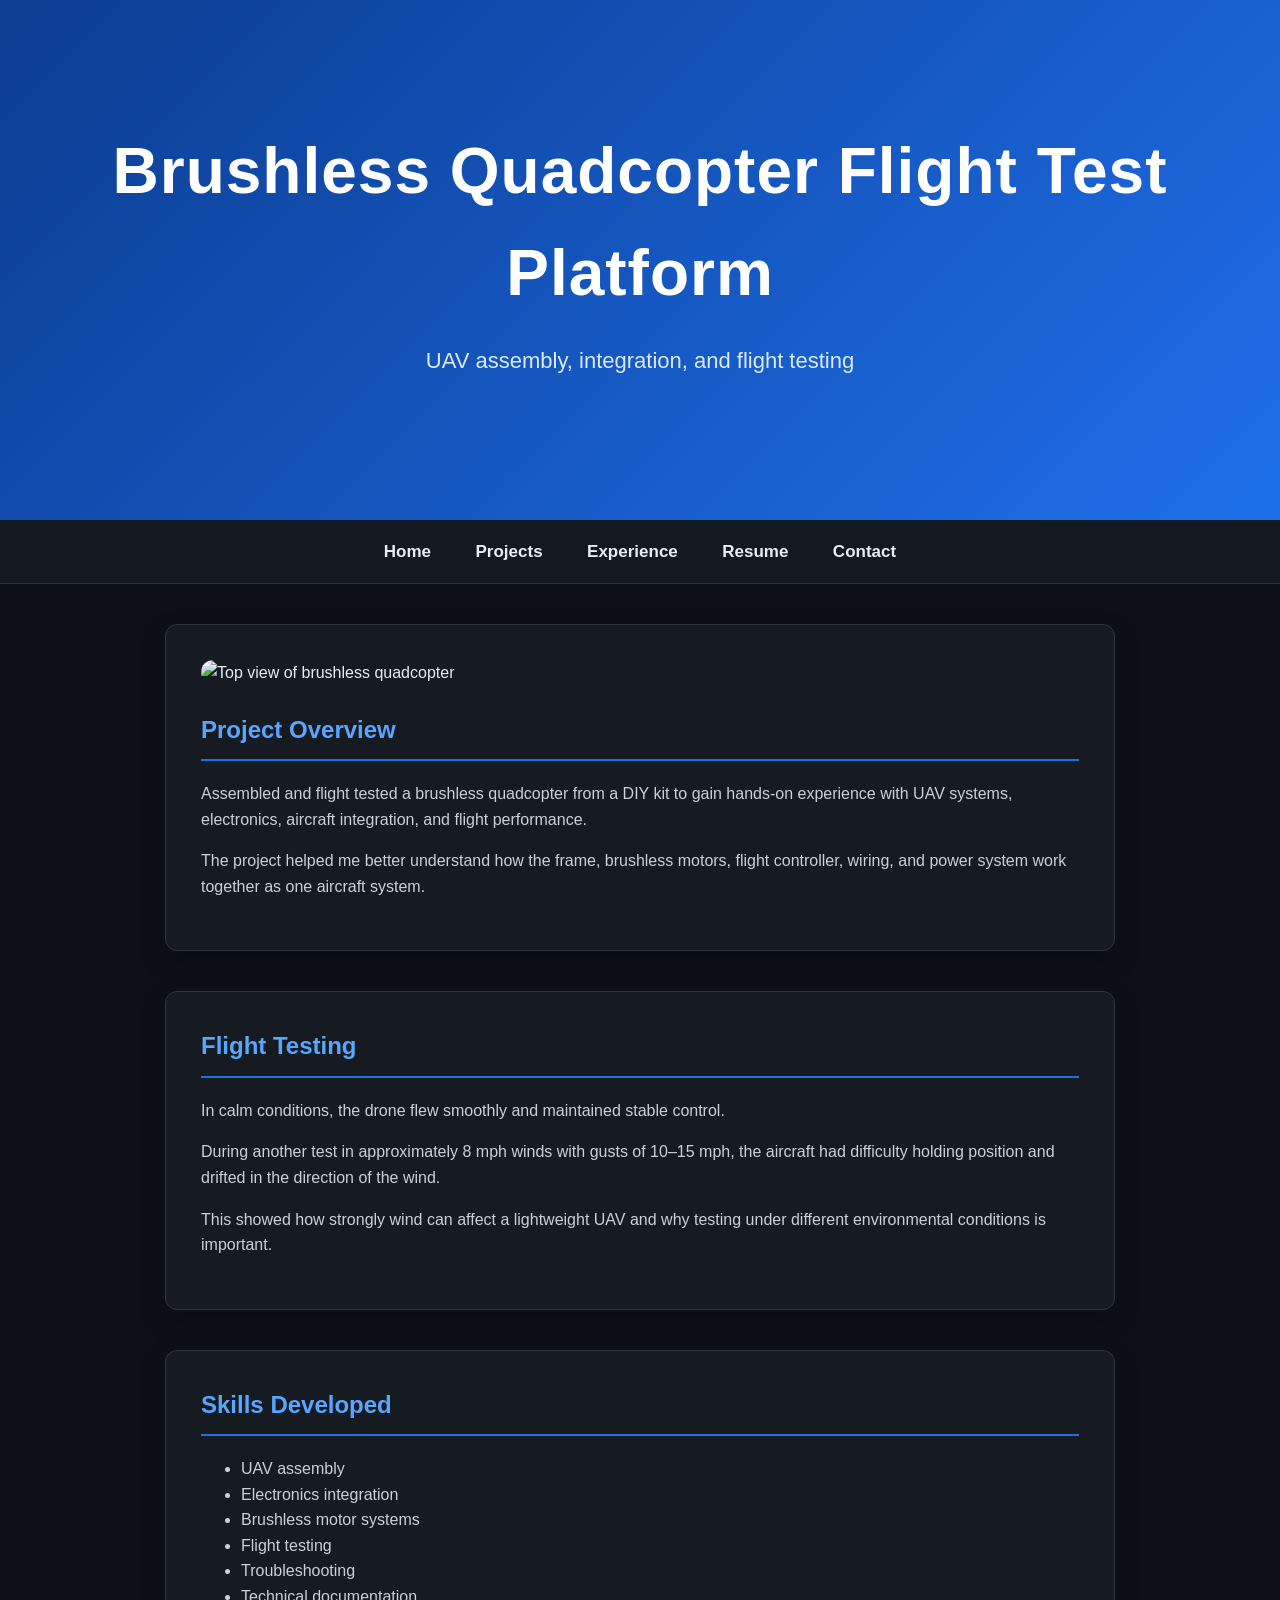
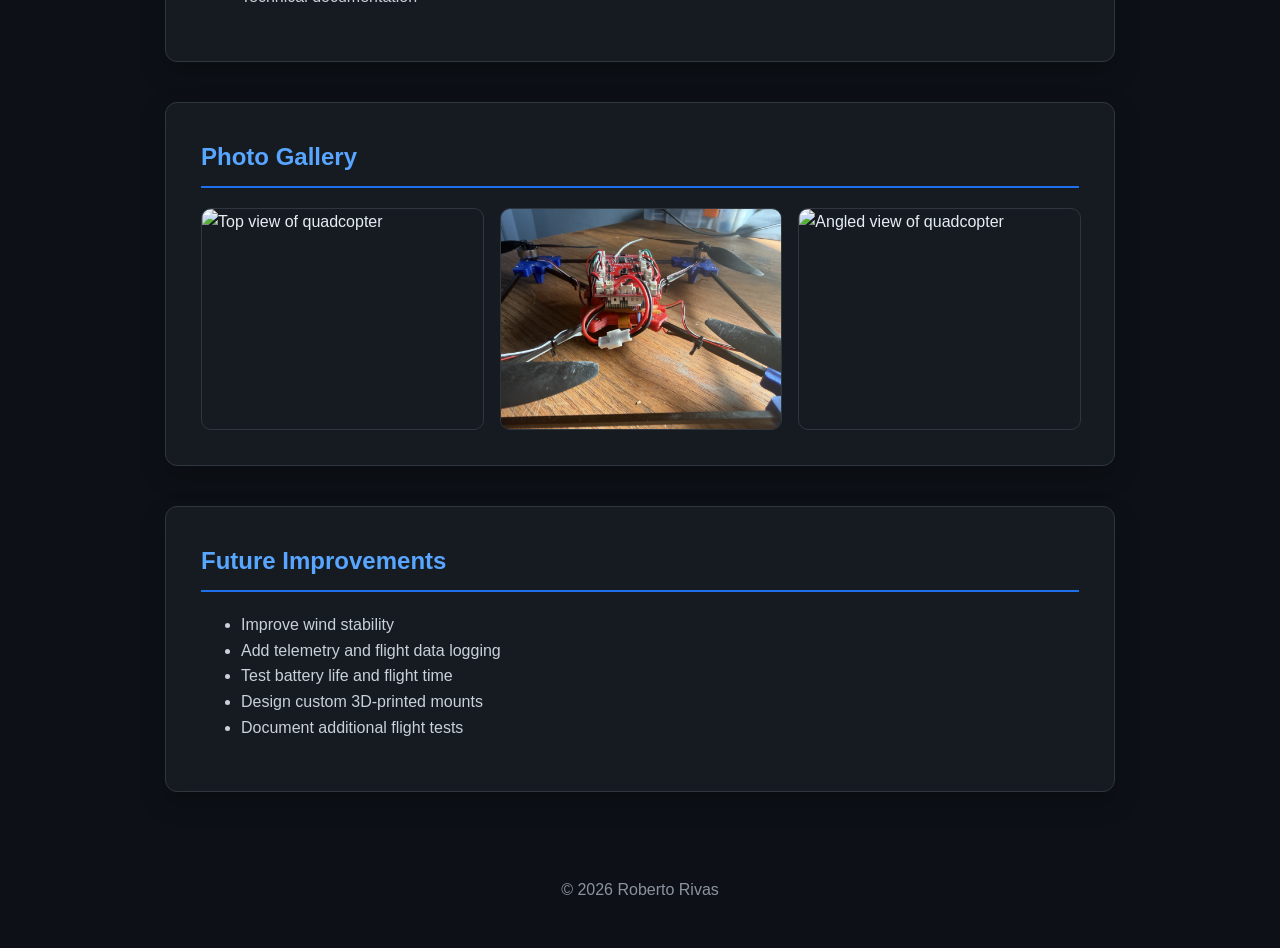
==== drone.html @ 7c35ae9d "updated drone.html, added images for drone angles, and updated projects.html and styles.css for new " ====
<!DOCTYPE html>
<html lang="en">

<head>
    <meta charset="UTF-8">
    <meta name="viewport" content="width=device-width, initial-scale=1.0">

    <title>Brushless Quadcopter | Roberto Rivas</title>

    <link rel="stylesheet" href="styles.css">
</head>

<body>

<header>
    <h1>Brushless Quadcopter Flight Test Platform</h1>
    <p>UAV assembly, integration, and flight testing</p>
</header>

<nav>
    <a href="index.html">Home</a>
    <a href="projects.html">Projects</a>
    <a href="index.html#experience">Experience</a>
    <a href="index.html#resume">Resume</a>
    <a href="index.html#contact">Contact</a>
</nav>

<section>
    <img class="hero-image" src="images/drone-top.jpg"
         alt="Top view of brushless quadcopter">

    <h2>Project Overview</h2>

    <p>
        Assembled and flight tested a brushless quadcopter from a DIY kit
        to gain hands-on experience with UAV systems, electronics,
        aircraft integration, and flight performance.
    </p>

    <p>
        The project helped me better understand how the frame, brushless
        motors, flight controller, wiring, and power system work together
        as one aircraft system.
    </p>
</section>

<section>
    <h2>Flight Testing</h2>

    <p>
        In calm conditions, the drone flew smoothly and maintained stable
        control.
    </p>

    <p>
        During another test in approximately 8 mph winds with gusts of
        10–15 mph, the aircraft had difficulty holding position and
        drifted in the direction of the wind.
    </p>

    <p>
        This showed how strongly wind can affect a lightweight UAV and
        why testing under different environmental conditions is important.
    </p>
</section>

<section>
    <h2>Skills Developed</h2>

    <ul>
        <li>UAV assembly</li>
        <li>Electronics integration</li>
        <li>Brushless motor systems</li>
        <li>Flight testing</li>
        <li>Troubleshooting</li>
        <li>Technical documentation</li>
    </ul>
</section>

<section>
    <h2>Photo Gallery</h2>

    <div class="gallery">
        <img src="images/drone-top.jpg"
             alt="Top view of quadcopter">

        <img src="images/drone-close.jpg"
             alt="Close-up of quadcopter electronics">

        <img src="images/drone-angle.jpg"
             alt="Angled view of quadcopter">
    </div>
</section>

<section>
    <h2>Future Improvements</h2>

    <ul>
        <li>Improve wind stability</li>
        <li>Add telemetry and flight data logging</li>
        <li>Test battery life and flight time</li>
        <li>Design custom 3D-printed mounts</li>
        <li>Document additional flight tests</li>
    </ul>
</section>

<footer>
    © 2026 Roberto Rivas
</footer>

</body>
</html>
---- styles.css ----
html {
    scroll-behavior: smooth;
}

body {
    font-family: Arial, Helvetica, sans-serif;
    background: #0d1117;
    color: #e6edf3;
    margin: 0;
    line-height: 1.6;
}

/* ================= HEADER ================= */

header {
    background: linear-gradient(135deg, #0B3D91, #1f6feb);
    color: white;
    text-align: center;
    padding: 120px 20px;
}

header h1 {
    margin: 0;
    font-size: 64px;
    font-weight: 700;
    letter-spacing: 1px;
}

header p {
    margin-top: 18px;
    font-size: 22px;
    color: #dbeafe;
}

/* ================= NAVIGATION ================= */

nav {
    background: rgba(22, 27, 34, 0.95);
    padding: 18px;
    text-align: center;
    position: sticky;
    top: 0;
    z-index: 1000;
    border-bottom: 1px solid #30363d;
    backdrop-filter: blur(10px);
}

nav a {
    color: #e6edf3;
    text-decoration: none;
    margin: 0 20px;
    font-weight: bold;
    font-size: 17px;
    transition: 0.25s;
}

nav a:hover {
    color: #58a6ff;
}

/* ================= SECTIONS ================= */

section {
    max-width: 950px;
    margin: 40px auto;
    background: #161b22;
    border: 1px solid #30363d;
    border-radius: 12px;
    padding: 35px;
    box-sizing: border-box;
    box-shadow: 0 10px 25px rgba(0,0,0,.25);
}

h2 {
    color: #58a6ff;
    border-bottom: 2px solid #1f6feb;
    padding-bottom: 10px;
    margin-top: 0;
}

section p,
section li {
    color: #c9d1d9;
}

/* ================= BUTTON ================= */

.button {
    display: inline-block;
    margin-top: 20px;
    padding: 14px 26px;
    background: #1f6feb;
    color: white;
    text-decoration: none;
    border-radius: 8px;
    font-weight: bold;
    transition: .25s;
}

.button:hover {
    background: #388bfd;
    transform: translateY(-3px);
}

/* ================= PROJECT CARDS ================= */

.project-card {
    background: #0d1117;
    border-left: 5px solid #58a6ff;
    border-radius: 10px;
    padding: 25px;
    margin-top: 25px;
    border: 1px solid #30363d;
    transition: .25s;
}

.project-card:hover {
    transform: translateY(-6px);
    box-shadow: 0 12px 30px rgba(0,0,0,.35);
    border-color: #58a6ff;
}

.project-card h3 {
    color: white;
    margin-top: 0;
}

section a {
    color: #58a6ff;
}

/* ================= FOOTER ================= */

footer {
    text-align: center;
    color: #8b949e;
    padding: 45px;
}

/* ================= MOBILE ================= */

@media (max-width: 600px) {

    header {
        padding: 80px 20px;
    }

    header h1 {
        font-size: 42px;
    }

    header p {
        font-size: 18px;
    }

    nav a {
        display: block;
        margin: 12px 0;
    }

    section {
        margin: 18px;
        padding: 25px;
    }
}
.hero-image {
    width: 100%;
    border-radius: 12px;
    margin-bottom: 25px;
    display: block;
}

.gallery {
    display: grid;
    grid-template-columns: repeat(3, 1fr);
    gap: 18px;
}

.gallery img {
    width: 100%;
    height: 220px;
    object-fit: cover;
    border-radius: 10px;
    border: 1px solid #30363d;
}

@media (max-width: 700px) {
    .gallery {
        grid-template-columns: 1fr;
    }

    .gallery img {
        height: auto;
    }
}
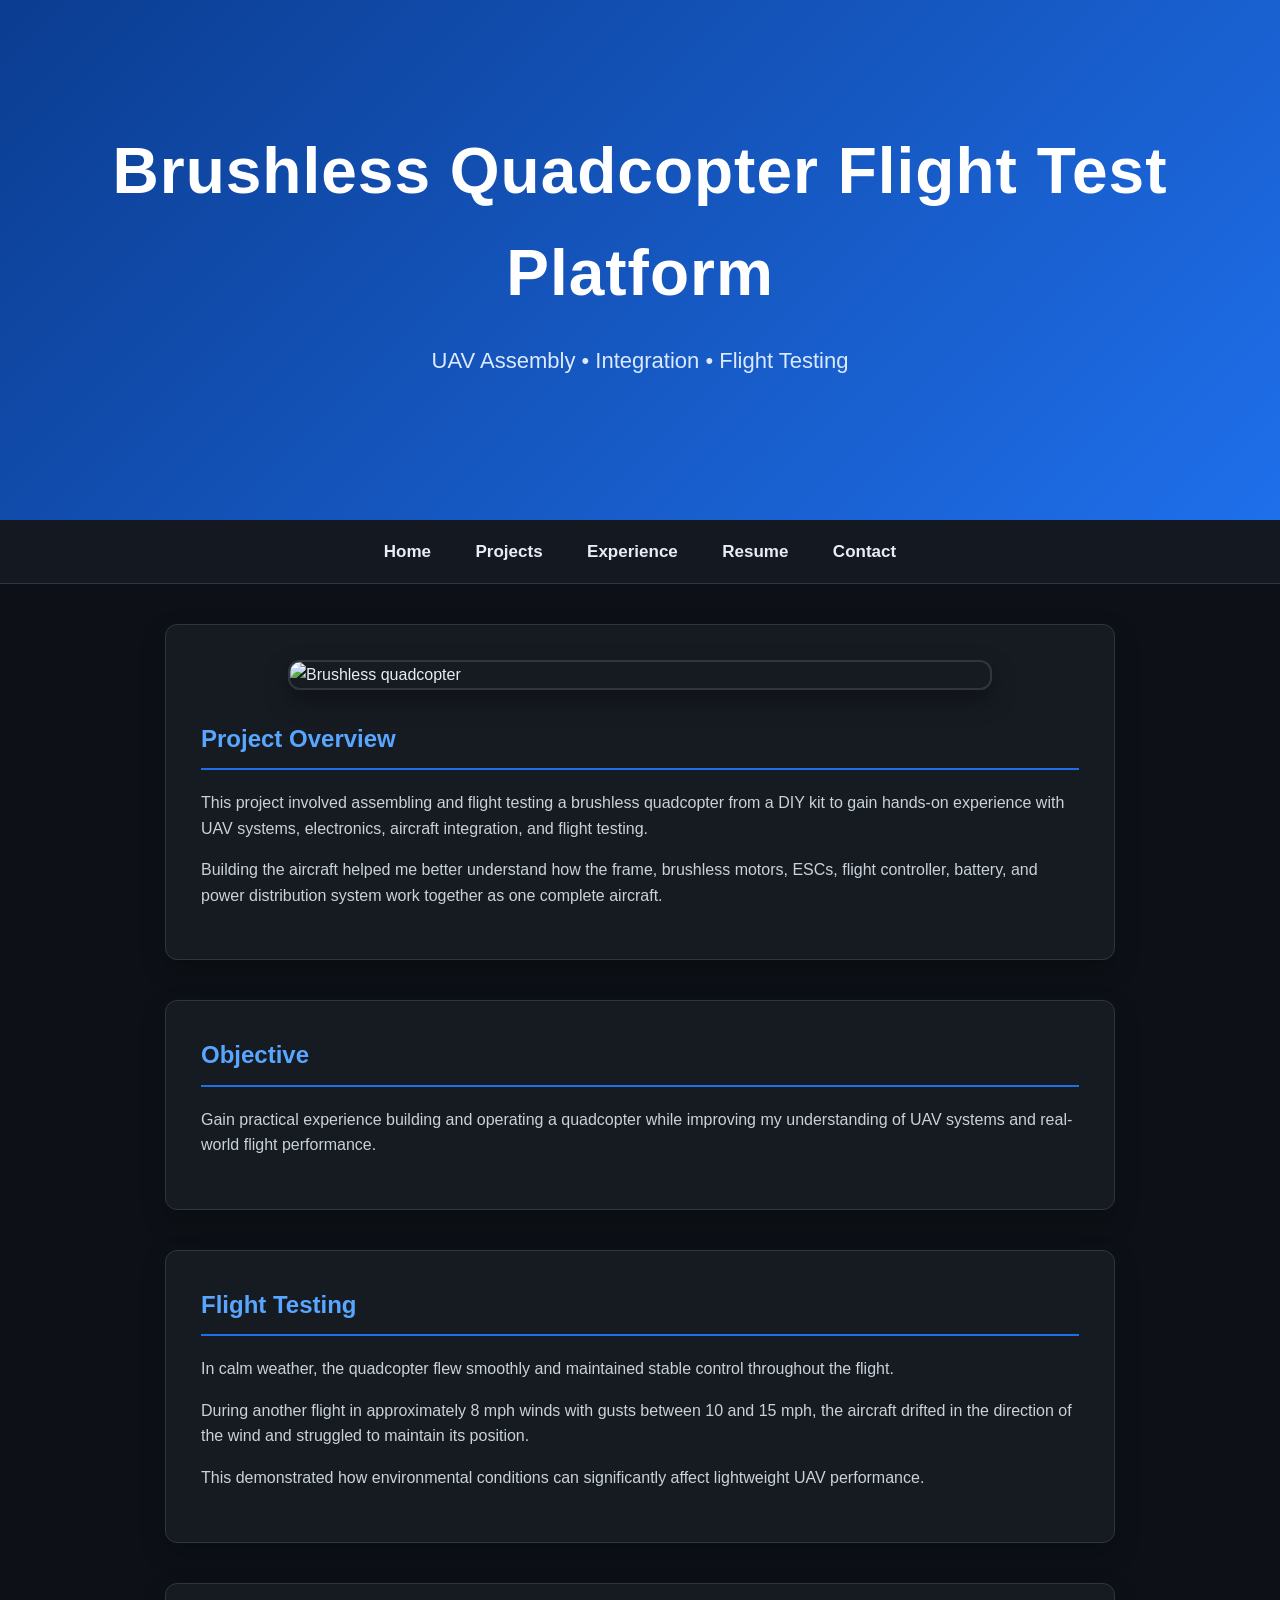
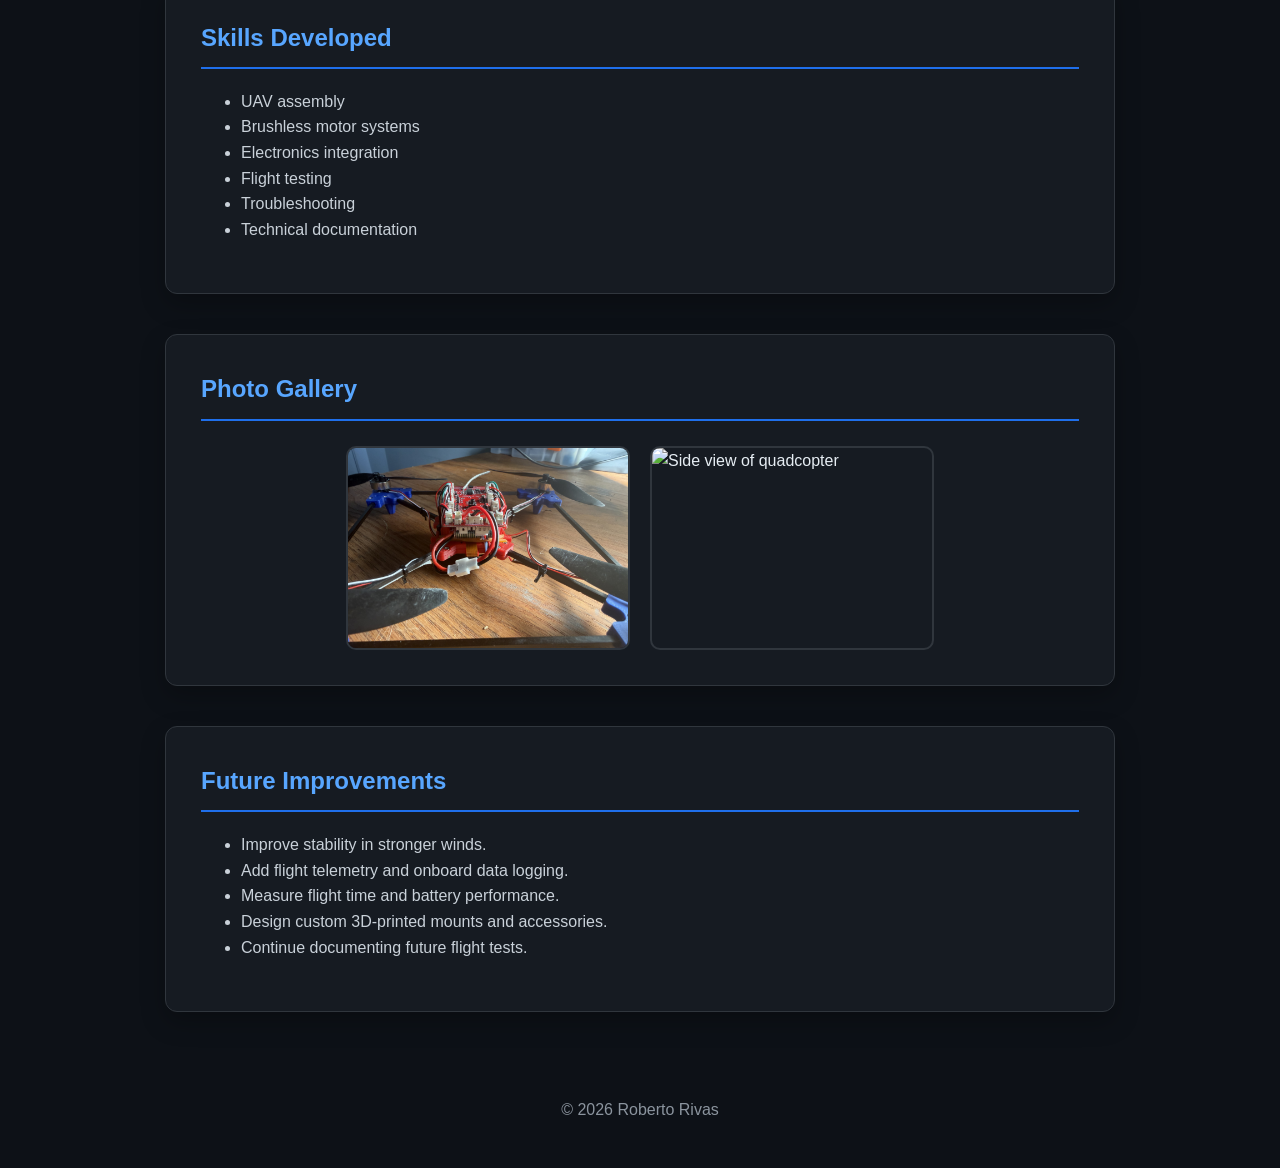
==== commit cce0044e: "updated drone.html and styles.css to improve layout and styling." ====
--- a/drone.html
+++ b/drone.html
@@ -4,7 +4,6 @@
 <head>
     <meta charset="UTF-8">
     <meta name="viewport" content="width=device-width, initial-scale=1.0">
-
     <title>Brushless Quadcopter | Roberto Rivas</title>
 
     <link rel="stylesheet" href="styles.css">
@@ -14,7 +13,7 @@
 
 <header>
     <h1>Brushless Quadcopter Flight Test Platform</h1>
-    <p>UAV assembly, integration, and flight testing</p>
+    <p>UAV Assembly • Integration • Flight Testing</p>
 </header>
 
 <nav>
@@ -26,82 +25,104 @@
 </nav>
 
 <section>
-    <img class="hero-image" src="images/drone-top.jpg"
-         alt="Top view of brushless quadcopter">
+
+    <img class="hero-image"
+         src="images/drone-top.jpg"
+         alt="Brushless quadcopter">
 
     <h2>Project Overview</h2>
 
     <p>
-        Assembled and flight tested a brushless quadcopter from a DIY kit
-        to gain hands-on experience with UAV systems, electronics,
-        aircraft integration, and flight performance.
+        This project involved assembling and flight testing a brushless
+        quadcopter from a DIY kit to gain hands-on experience with UAV
+        systems, electronics, aircraft integration, and flight testing.
     </p>
 
     <p>
-        The project helped me better understand how the frame, brushless
-        motors, flight controller, wiring, and power system work together
-        as one aircraft system.
+        Building the aircraft helped me better understand how the frame,
+        brushless motors, ESCs, flight controller, battery, and power
+        distribution system work together as one complete aircraft.
     </p>
+
 </section>
 
 <section>
+
+    <h2>Objective</h2>
+
+    <p>
+        Gain practical experience building and operating a quadcopter while
+        improving my understanding of UAV systems and real-world flight
+        performance.
+    </p>
+
+</section>
+
+<section>
+
     <h2>Flight Testing</h2>
 
     <p>
-        In calm conditions, the drone flew smoothly and maintained stable
-        control.
+        In calm weather, the quadcopter flew smoothly and maintained stable
+        control throughout the flight.
     </p>
 
     <p>
-        During another test in approximately 8 mph winds with gusts of
-        10–15 mph, the aircraft had difficulty holding position and
-        drifted in the direction of the wind.
+        During another flight in approximately 8 mph winds with gusts between
+        10 and 15 mph, the aircraft drifted in the direction of the wind and
+        struggled to maintain its position.
     </p>
 
     <p>
-        This showed how strongly wind can affect a lightweight UAV and
-        why testing under different environmental conditions is important.
+        This demonstrated how environmental conditions can significantly affect
+        lightweight UAV performance.
     </p>
+
 </section>
 
 <section>
+
     <h2>Skills Developed</h2>
 
     <ul>
         <li>UAV assembly</li>
+        <li>Brushless motor systems</li>
         <li>Electronics integration</li>
-        <li>Brushless motor systems</li>
         <li>Flight testing</li>
         <li>Troubleshooting</li>
         <li>Technical documentation</li>
     </ul>
+
 </section>
 
 <section>
+
     <h2>Photo Gallery</h2>
 
     <div class="gallery">
-        <img src="images/drone-top.jpg"
-             alt="Top view of quadcopter">
 
         <img src="images/drone-close.jpg"
-             alt="Close-up of quadcopter electronics">
+             alt="Drone electronics">
 
         <img src="images/drone-angle.jpg"
-             alt="Angled view of quadcopter">
+             alt="Side view of quadcopter">
+
     </div>
+
 </section>
 
 <section>
+
     <h2>Future Improvements</h2>
 
     <ul>
-        <li>Improve wind stability</li>
-        <li>Add telemetry and flight data logging</li>
-        <li>Test battery life and flight time</li>
-        <li>Design custom 3D-printed mounts</li>
-        <li>Document additional flight tests</li>
+        <li>Improve stability in stronger winds.</li>
+        <li>Add flight telemetry and onboard data logging.</li>
+        <li>Measure flight time and battery performance.</li>
+        <li>Design custom 3D-printed mounts and accessories.</li>
+        <li>Continue documenting future flight tests.</li>
     </ul>
+
 </section>
 
 <footer>
--- a/styles.css
+++ b/styles.css
@@ -51,7 +51,7 @@
     margin: 0 20px;
     font-weight: bold;
     font-size: 17px;
-    transition: 0.25s;
+    transition: .25s;
 }
 
 nav a:hover {
@@ -129,6 +129,42 @@
     color: #58a6ff;
 }
 
+/* ================= DRONE PAGE ================= */
+
+.hero-image {
+    display: block;
+    width: 100%;
+    max-width: 700px;
+    height: auto;
+    margin: 0 auto 30px auto;
+    border-radius: 12px;
+    border: 2px solid #30363d;
+    box-shadow: 0 10px 25px rgba(0,0,0,.35);
+}
+
+.gallery {
+    display: flex;
+    justify-content: center;
+    flex-wrap: wrap;
+    gap: 20px;
+    margin-top: 25px;
+}
+
+.gallery img {
+    width: 280px;
+    height: 200px;
+    object-fit: cover;
+    border-radius: 10px;
+    border: 2px solid #30363d;
+    transition: transform .25s ease, border-color .25s ease;
+    cursor: pointer;
+}
+
+.gallery img:hover {
+    transform: scale(1.04);
+    border-color: #58a6ff;
+}
+
 /* ================= FOOTER ================= */
 
 footer {
@@ -139,7 +175,7 @@
 
 /* ================= MOBILE ================= */
 
-@media (max-width: 600px) {
+@media (max-width: 700px) {
 
     header {
         padding: 80px 20px;
@@ -162,34 +198,19 @@
         margin: 18px;
         padding: 25px;
     }
-}
-.hero-image {
-    width: 100%;
-    border-radius: 12px;
-    margin-bottom: 25px;
-    display: block;
-}
-
-.gallery {
-    display: grid;
-    grid-template-columns: repeat(3, 1fr);
-    gap: 18px;
-}
-
-.gallery img {
-    width: 100%;
-    height: 220px;
-    object-fit: cover;
-    border-radius: 10px;
-    border: 1px solid #30363d;
-}
-
-@media (max-width: 700px) {
+
     .gallery {
-        grid-template-columns: 1fr;
+        flex-direction: column;
+        align-items: center;
     }
 
     .gallery img {
+        width: 100%;
+        max-width: 400px;
         height: auto;
     }
+
+    .hero-image {
+        max-width: 100%;
+    }
 }
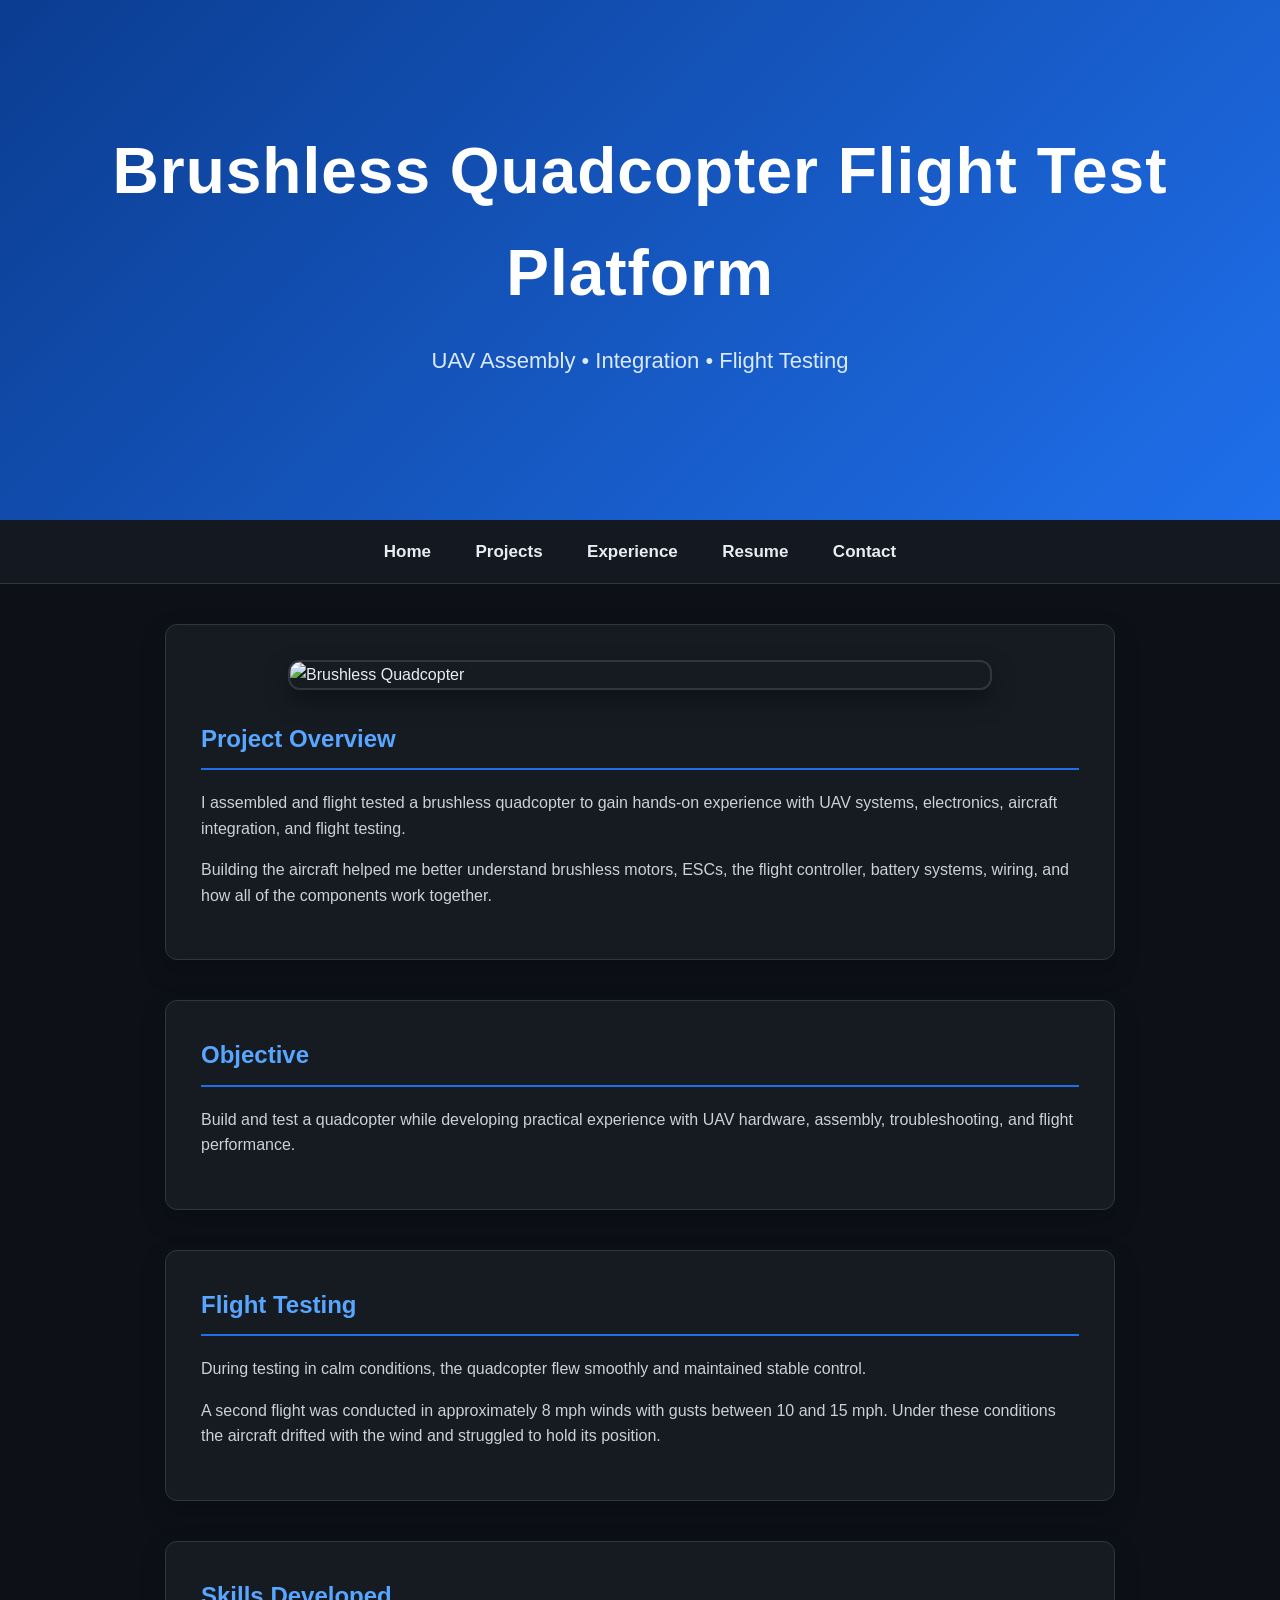
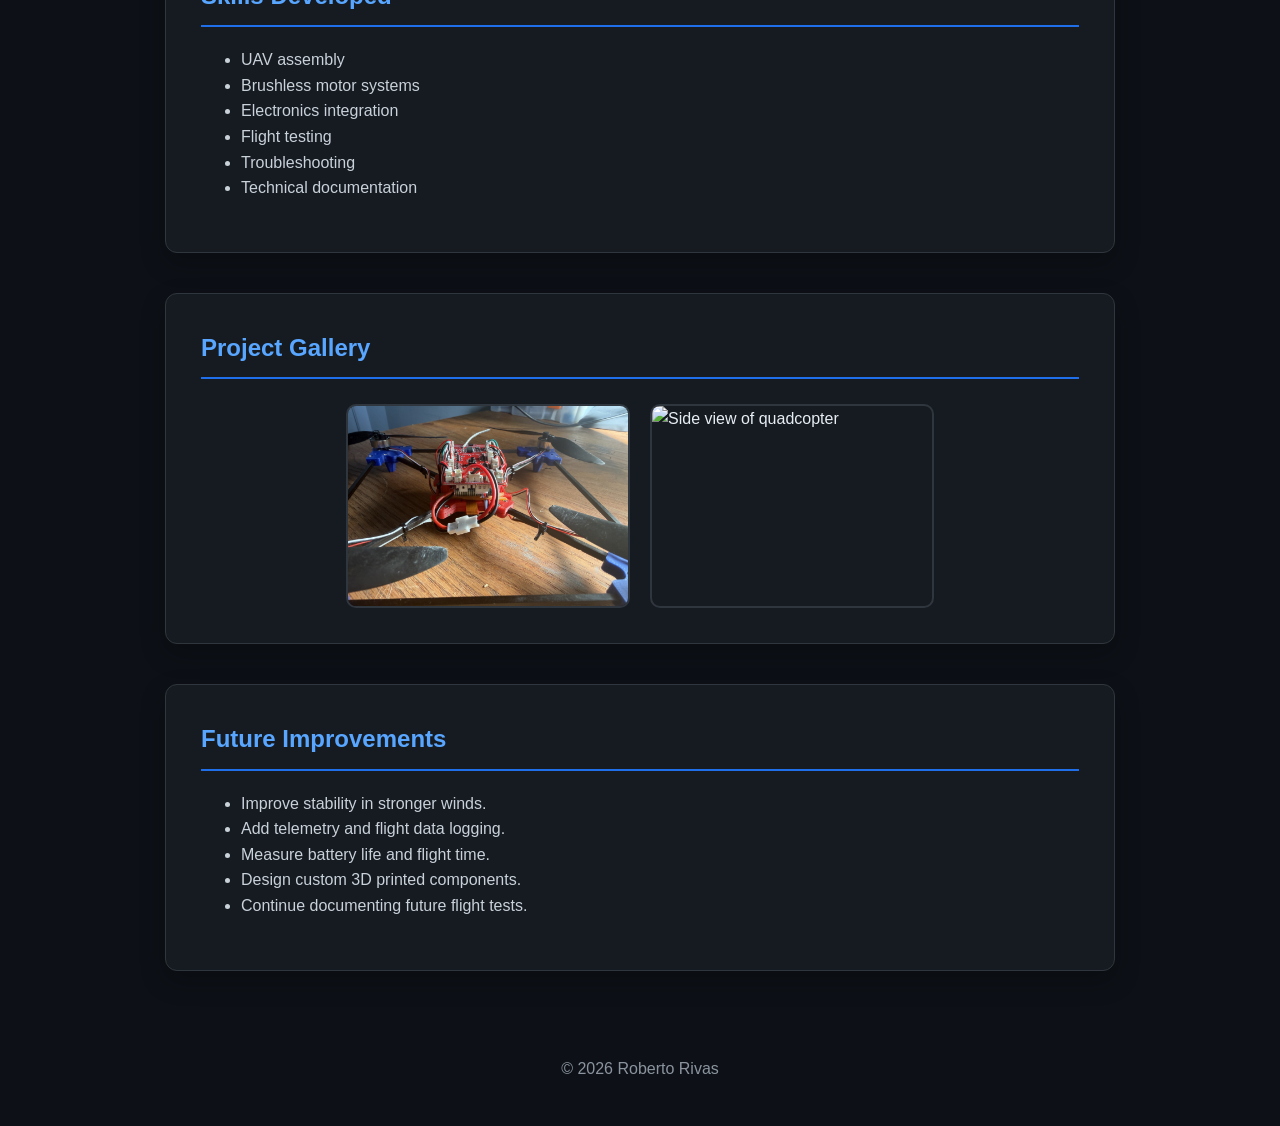
==== commit 60490bd0: "updated the drone.html file to include new features and fix existing bugs." ====
--- a/drone.html
+++ b/drone.html
@@ -28,20 +28,20 @@
 
     <img class="hero-image"
          src="images/drone-top.jpg"
-         alt="Brushless quadcopter">
+         alt="Brushless Quadcopter">
 
     <h2>Project Overview</h2>
 
     <p>
-        This project involved assembling and flight testing a brushless
-        quadcopter from a DIY kit to gain hands-on experience with UAV
-        systems, electronics, aircraft integration, and flight testing.
+        I assembled and flight tested a brushless quadcopter to gain
+        hands-on experience with UAV systems, electronics, aircraft
+        integration, and flight testing.
     </p>
 
     <p>
-        Building the aircraft helped me better understand how the frame,
-        brushless motors, ESCs, flight controller, battery, and power
-        distribution system work together as one complete aircraft.
+        Building the aircraft helped me better understand brushless
+        motors, ESCs, the flight controller, battery systems, wiring,
+        and how all of the components work together.
     </p>
 
 </section>
@@ -51,8 +51,8 @@
     <h2>Objective</h2>
 
     <p>
-        Gain practical experience building and operating a quadcopter while
-        improving my understanding of UAV systems and real-world flight
+        Build and test a quadcopter while developing practical experience
+        with UAV hardware, assembly, troubleshooting, and flight
         performance.
     </p>
 
@@ -63,19 +63,14 @@
     <h2>Flight Testing</h2>
 
     <p>
-        In calm weather, the quadcopter flew smoothly and maintained stable
-        control throughout the flight.
+        During testing in calm conditions, the quadcopter flew smoothly
+        and maintained stable control.
     </p>
 
     <p>
-        During another flight in approximately 8 mph winds with gusts between
-        10 and 15 mph, the aircraft drifted in the direction of the wind and
-        struggled to maintain its position.
-    </p>
-
-    <p>
-        This demonstrated how environmental conditions can significantly affect
-        lightweight UAV performance.
+        A second flight was conducted in approximately 8 mph winds with
+        gusts between 10 and 15 mph. Under these conditions the aircraft
+        drifted with the wind and struggled to hold its position.
     </p>
 
 </section>
@@ -97,7 +92,7 @@
 
 <section>
 
-    <h2>Photo Gallery</h2>
+    <h2>Project Gallery</h2>
 
     <div class="gallery">
 
@@ -117,9 +112,9 @@
 
     <ul>
         <li>Improve stability in stronger winds.</li>
-        <li>Add flight telemetry and onboard data logging.</li>
-        <li>Measure flight time and battery performance.</li>
-        <li>Design custom 3D-printed mounts and accessories.</li>
+        <li>Add telemetry and flight data logging.</li>
+        <li>Measure battery life and flight time.</li>
+        <li>Design custom 3D printed components.</li>
         <li>Continue documenting future flight tests.</li>
     </ul>
 
@@ -130,4 +125,5 @@
 </footer>
 
 </body>
+
 </html>
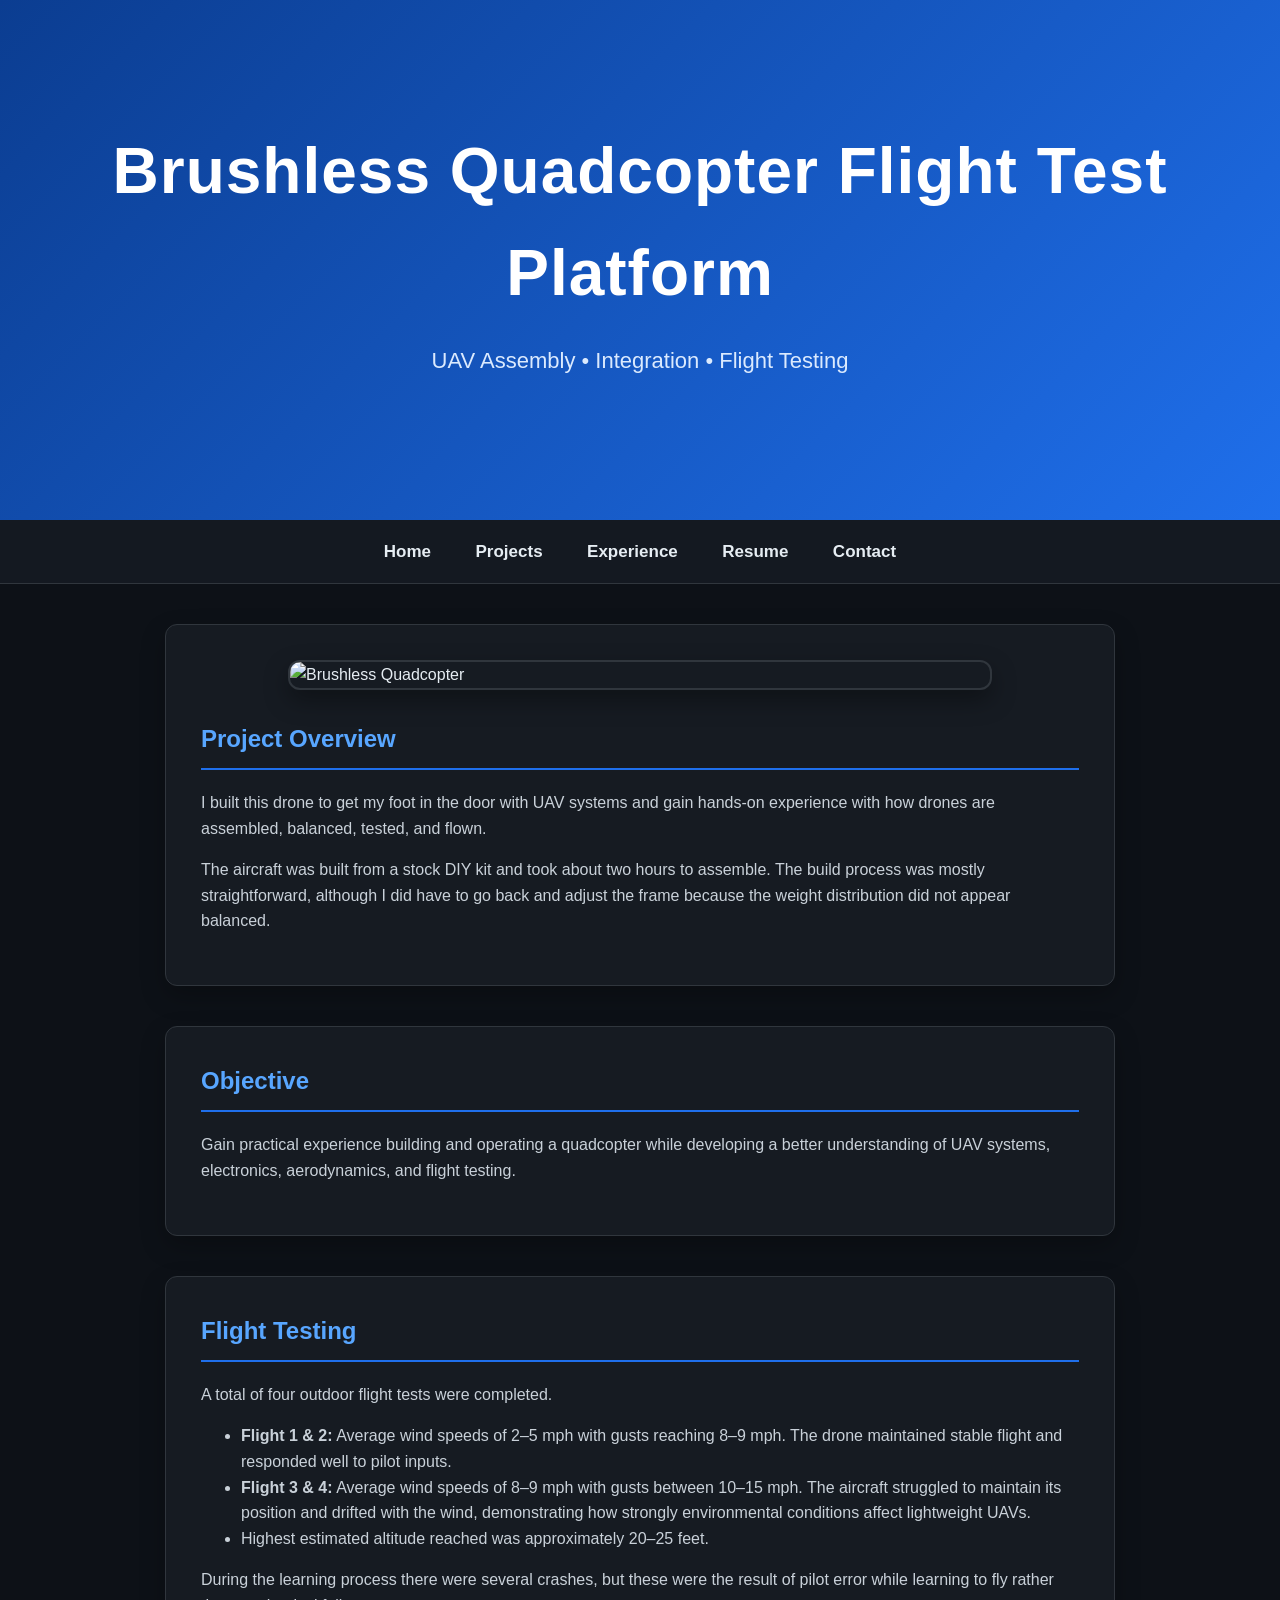
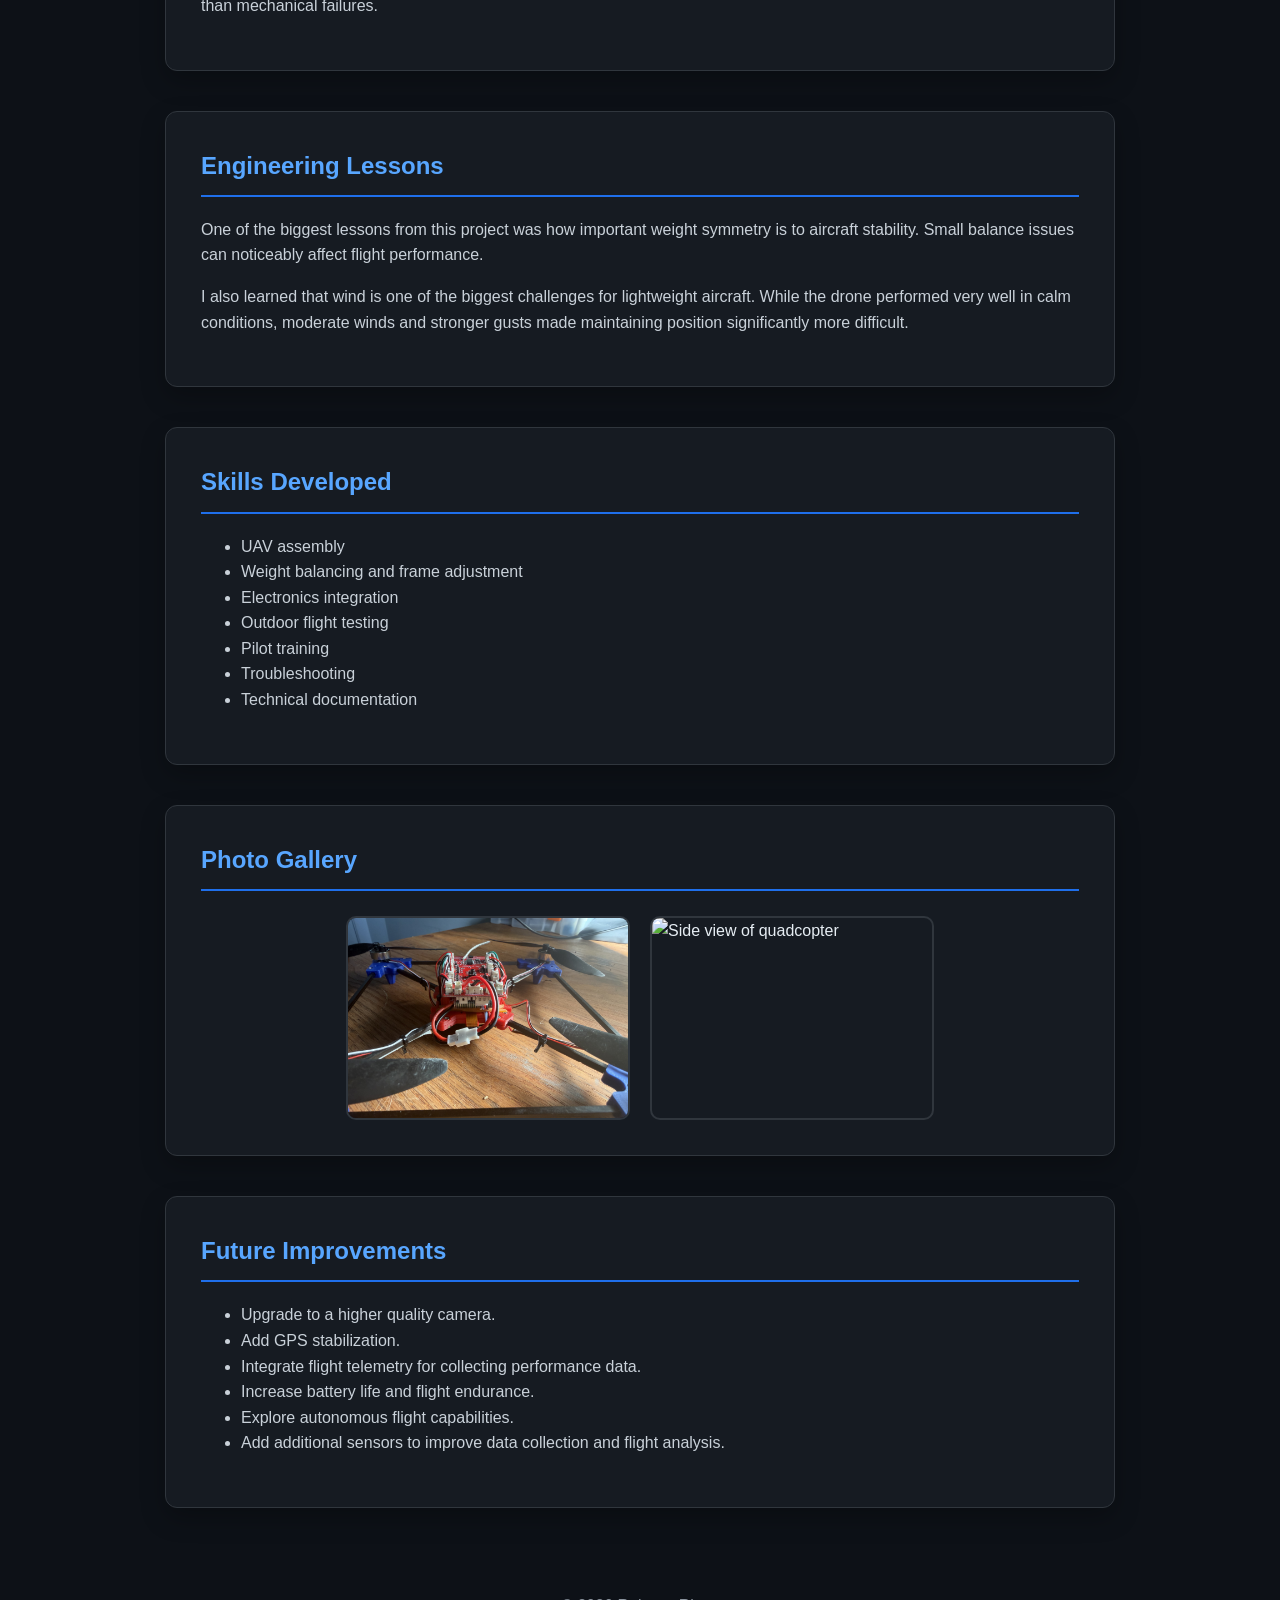
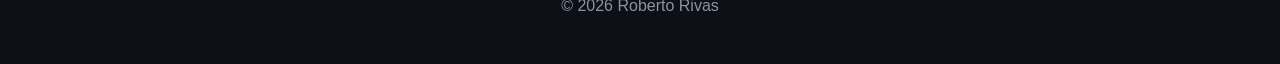
==== commit bacd547b: "updated the drone.html file to include new features and fix existing bugs." ====
--- a/drone.html
+++ b/drone.html
@@ -33,15 +33,16 @@
     <h2>Project Overview</h2>
 
     <p>
-        I assembled and flight tested a brushless quadcopter to gain
-        hands-on experience with UAV systems, electronics, aircraft
-        integration, and flight testing.
+        I built this drone to get my foot in the door with UAV systems and gain
+        hands-on experience with how drones are assembled, balanced, tested,
+        and flown.
     </p>
 
     <p>
-        Building the aircraft helped me better understand brushless
-        motors, ESCs, the flight controller, battery systems, wiring,
-        and how all of the components work together.
+        The aircraft was built from a stock DIY kit and took about two hours to
+        assemble. The build process was mostly straightforward, although I did
+        have to go back and adjust the frame because the weight distribution did
+        not appear balanced.
     </p>
 
 </section>
@@ -51,9 +52,9 @@
     <h2>Objective</h2>
 
     <p>
-        Build and test a quadcopter while developing practical experience
-        with UAV hardware, assembly, troubleshooting, and flight
-        performance.
+        Gain practical experience building and operating a quadcopter while
+        developing a better understanding of UAV systems, electronics,
+        aerodynamics, and flight testing.
     </p>
 
 </section>
@@ -63,14 +64,53 @@
     <h2>Flight Testing</h2>
 
     <p>
-        During testing in calm conditions, the quadcopter flew smoothly
-        and maintained stable control.
+        A total of four outdoor flight tests were completed.
+    </p>
+
+    <ul>
+
+        <li>
+            <strong>Flight 1 & 2:</strong> Average wind speeds of 2–5 mph with
+            gusts reaching 8–9 mph. The drone maintained stable flight and
+            responded well to pilot inputs.
+        </li>
+
+        <li>
+            <strong>Flight 3 & 4:</strong> Average wind speeds of 8–9 mph with
+            gusts between 10–15 mph. The aircraft struggled to maintain its
+            position and drifted with the wind, demonstrating how strongly
+            environmental conditions affect lightweight UAVs.
+        </li>
+
+        <li>
+            Highest estimated altitude reached was approximately 20–25 feet.
+        </li>
+
+    </ul>
+
+    <p>
+        During the learning process there were several crashes, but these were
+        the result of pilot error while learning to fly rather than mechanical
+        failures.
+    </p>
+
+</section>
+
+<section>
+
+    <h2>Engineering Lessons</h2>
+
+    <p>
+        One of the biggest lessons from this project was how important weight
+        symmetry is to aircraft stability. Small balance issues can noticeably
+        affect flight performance.
     </p>
 
     <p>
-        A second flight was conducted in approximately 8 mph winds with
-        gusts between 10 and 15 mph. Under these conditions the aircraft
-        drifted with the wind and struggled to hold its position.
+        I also learned that wind is one of the biggest challenges for lightweight
+        aircraft. While the drone performed very well in calm conditions, moderate
+        winds and stronger gusts made maintaining position significantly more
+        difficult.
     </p>
 
 </section>
@@ -81,9 +121,10 @@
 
     <ul>
         <li>UAV assembly</li>
-        <li>Brushless motor systems</li>
+        <li>Weight balancing and frame adjustment</li>
         <li>Electronics integration</li>
-        <li>Flight testing</li>
+        <li>Outdoor flight testing</li>
+        <li>Pilot training</li>
         <li>Troubleshooting</li>
         <li>Technical documentation</li>
     </ul>
@@ -92,7 +133,7 @@
 
 <section>
 
-    <h2>Project Gallery</h2>
+    <h2>Photo Gallery</h2>
 
     <div class="gallery">
 
@@ -111,11 +152,12 @@
     <h2>Future Improvements</h2>
 
     <ul>
-        <li>Improve stability in stronger winds.</li>
-        <li>Add telemetry and flight data logging.</li>
-        <li>Measure battery life and flight time.</li>
-        <li>Design custom 3D printed components.</li>
-        <li>Continue documenting future flight tests.</li>
+        <li>Upgrade to a higher quality camera.</li>
+        <li>Add GPS stabilization.</li>
+        <li>Integrate flight telemetry for collecting performance data.</li>
+        <li>Increase battery life and flight endurance.</li>
+        <li>Explore autonomous flight capabilities.</li>
+        <li>Add additional sensors to improve data collection and flight analysis.</li>
     </ul>
 
 </section>
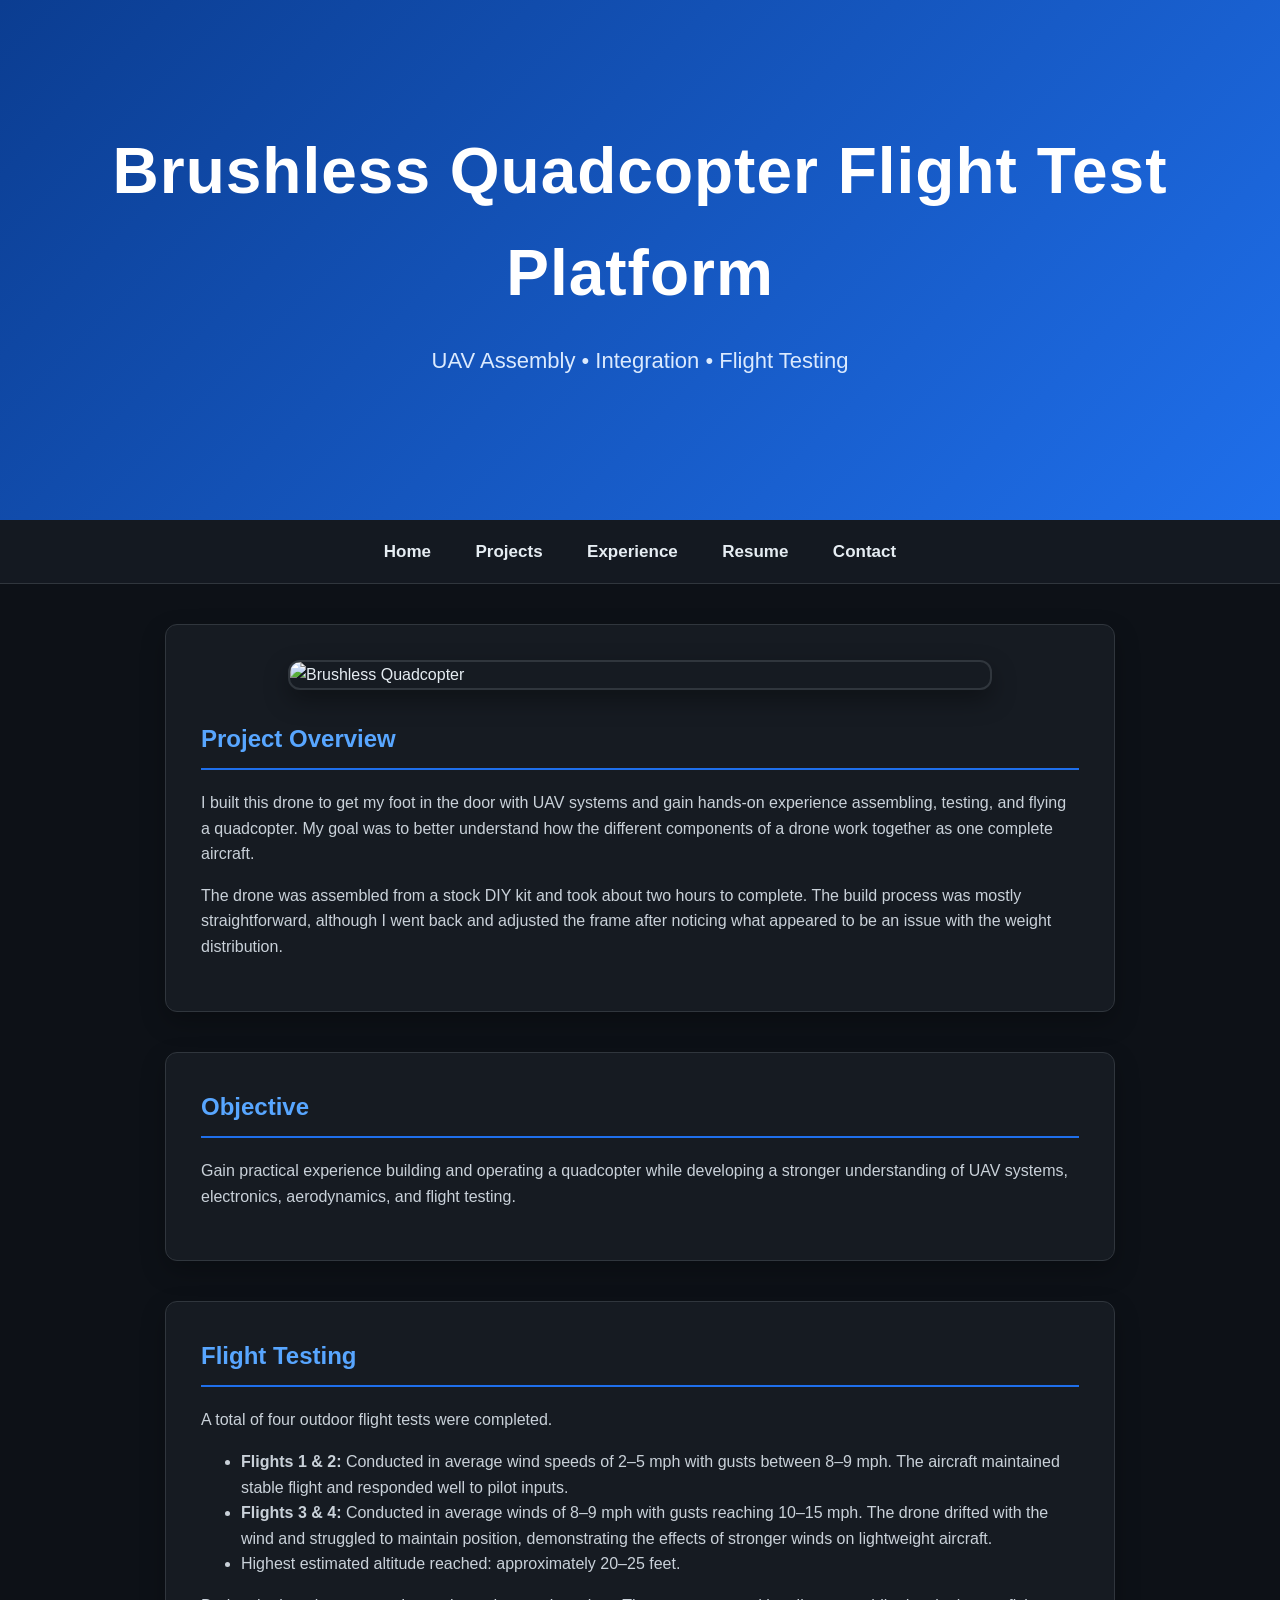
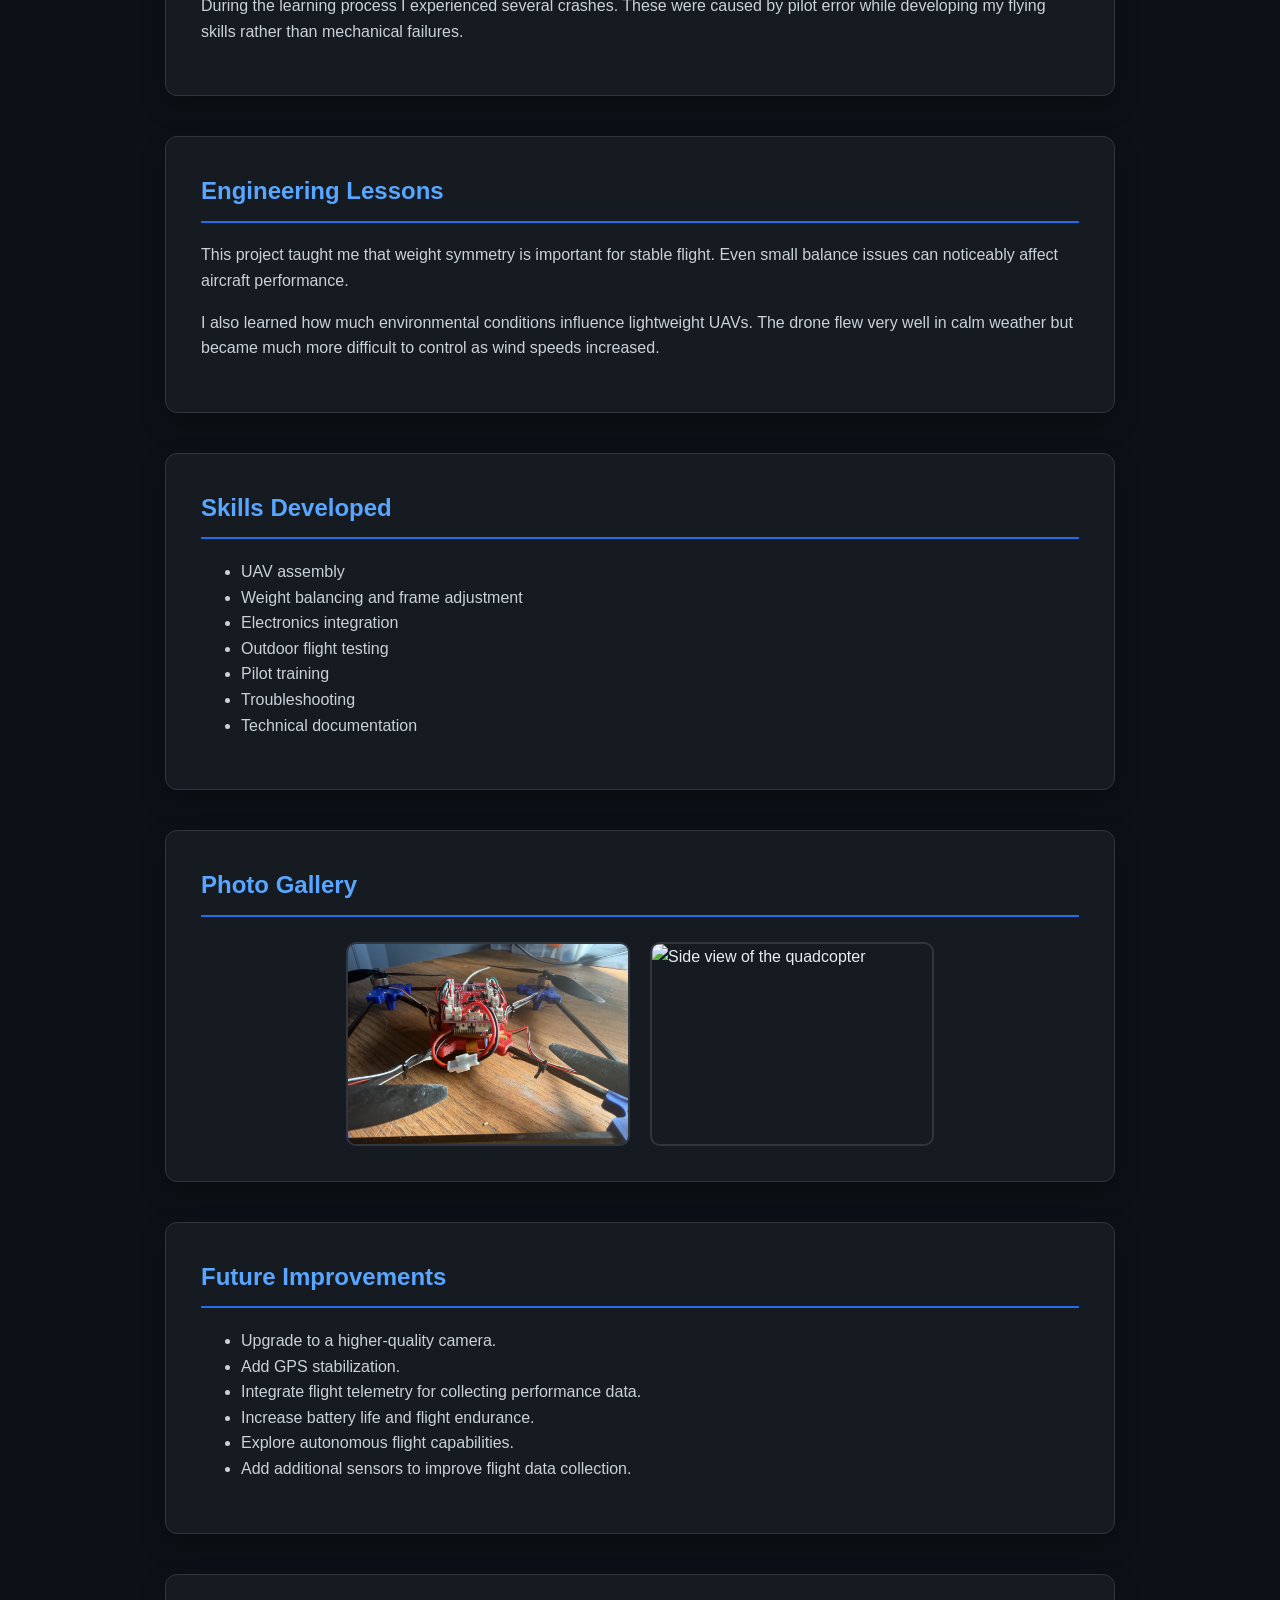
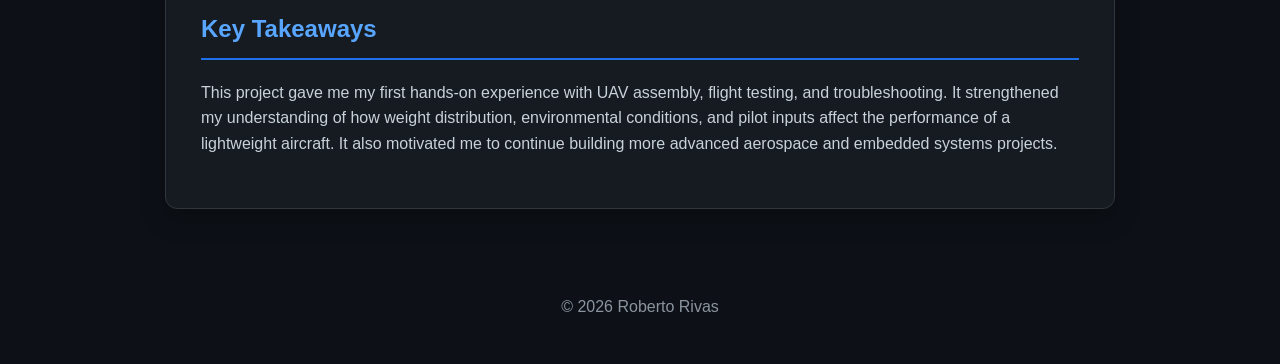
==== commit b90bd808: "updated the drone.html file to include new features and fix existing bugs." ====
--- a/drone.html
+++ b/drone.html
@@ -34,15 +34,16 @@
 
     <p>
         I built this drone to get my foot in the door with UAV systems and gain
-        hands-on experience with how drones are assembled, balanced, tested,
-        and flown.
+        hands-on experience assembling, testing, and flying a quadcopter. My goal
+        was to better understand how the different components of a drone work
+        together as one complete aircraft.
     </p>
 
     <p>
-        The aircraft was built from a stock DIY kit and took about two hours to
-        assemble. The build process was mostly straightforward, although I did
-        have to go back and adjust the frame because the weight distribution did
-        not appear balanced.
+        The drone was assembled from a stock DIY kit and took about two hours to
+        complete. The build process was mostly straightforward, although I went
+        back and adjusted the frame after noticing what appeared to be an issue
+        with the weight distribution.
     </p>
 
 </section>
@@ -53,7 +54,7 @@
 
     <p>
         Gain practical experience building and operating a quadcopter while
-        developing a better understanding of UAV systems, electronics,
+        developing a stronger understanding of UAV systems, electronics,
         aerodynamics, and flight testing.
     </p>
 
@@ -70,28 +71,28 @@
     <ul>
 
         <li>
-            <strong>Flight 1 & 2:</strong> Average wind speeds of 2–5 mph with
-            gusts reaching 8–9 mph. The drone maintained stable flight and
-            responded well to pilot inputs.
+            <strong>Flights 1 &amp; 2:</strong> Conducted in average wind speeds
+            of 2–5 mph with gusts between 8–9 mph. The aircraft maintained
+            stable flight and responded well to pilot inputs.
         </li>
 
         <li>
-            <strong>Flight 3 & 4:</strong> Average wind speeds of 8–9 mph with
-            gusts between 10–15 mph. The aircraft struggled to maintain its
-            position and drifted with the wind, demonstrating how strongly
-            environmental conditions affect lightweight UAVs.
+            <strong>Flights 3 &amp; 4:</strong> Conducted in average winds of
+            8–9 mph with gusts reaching 10–15 mph. The drone drifted with the
+            wind and struggled to maintain position, demonstrating the effects
+            of stronger winds on lightweight aircraft.
         </li>
 
         <li>
-            Highest estimated altitude reached was approximately 20–25 feet.
+            Highest estimated altitude reached: approximately 20–25 feet.
         </li>
 
     </ul>
 
     <p>
-        During the learning process there were several crashes, but these were
-        the result of pilot error while learning to fly rather than mechanical
-        failures.
+        During the learning process I experienced several crashes. These were
+        caused by pilot error while developing my flying skills rather than
+        mechanical failures.
     </p>
 
 </section>
@@ -101,16 +102,15 @@
     <h2>Engineering Lessons</h2>
 
     <p>
-        One of the biggest lessons from this project was how important weight
-        symmetry is to aircraft stability. Small balance issues can noticeably
-        affect flight performance.
+        This project taught me that weight symmetry is important for stable
+        flight. Even small balance issues can noticeably affect aircraft
+        performance.
     </p>
 
     <p>
-        I also learned that wind is one of the biggest challenges for lightweight
-        aircraft. While the drone performed very well in calm conditions, moderate
-        winds and stronger gusts made maintaining position significantly more
-        difficult.
+        I also learned how much environmental conditions influence lightweight
+        UAVs. The drone flew very well in calm weather but became much more
+        difficult to control as wind speeds increased.
     </p>
 
 </section>
@@ -138,10 +138,10 @@
     <div class="gallery">
 
         <img src="images/drone-close.jpg"
-             alt="Drone electronics">
+             alt="Close-up of drone electronics">
 
         <img src="images/drone-angle.jpg"
-             alt="Side view of quadcopter">
+             alt="Side view of the quadcopter">
 
     </div>
 
@@ -152,13 +152,28 @@
     <h2>Future Improvements</h2>
 
     <ul>
-        <li>Upgrade to a higher quality camera.</li>
+        <li>Upgrade to a higher-quality camera.</li>
         <li>Add GPS stabilization.</li>
         <li>Integrate flight telemetry for collecting performance data.</li>
         <li>Increase battery life and flight endurance.</li>
         <li>Explore autonomous flight capabilities.</li>
-        <li>Add additional sensors to improve data collection and flight analysis.</li>
+        <li>Add additional sensors to improve flight data collection.</li>
     </ul>
+
+</section>
+
+<section>
+
+    <h2>Key Takeaways</h2>
+
+    <p>
+        This project gave me my first hands-on experience with UAV assembly,
+        flight testing, and troubleshooting. It strengthened my understanding
+        of how weight distribution, environmental conditions, and pilot inputs
+        affect the performance of a lightweight aircraft. It also motivated me
+        to continue building more advanced aerospace and embedded systems
+        projects.
+    </p>
 
 </section>
 
